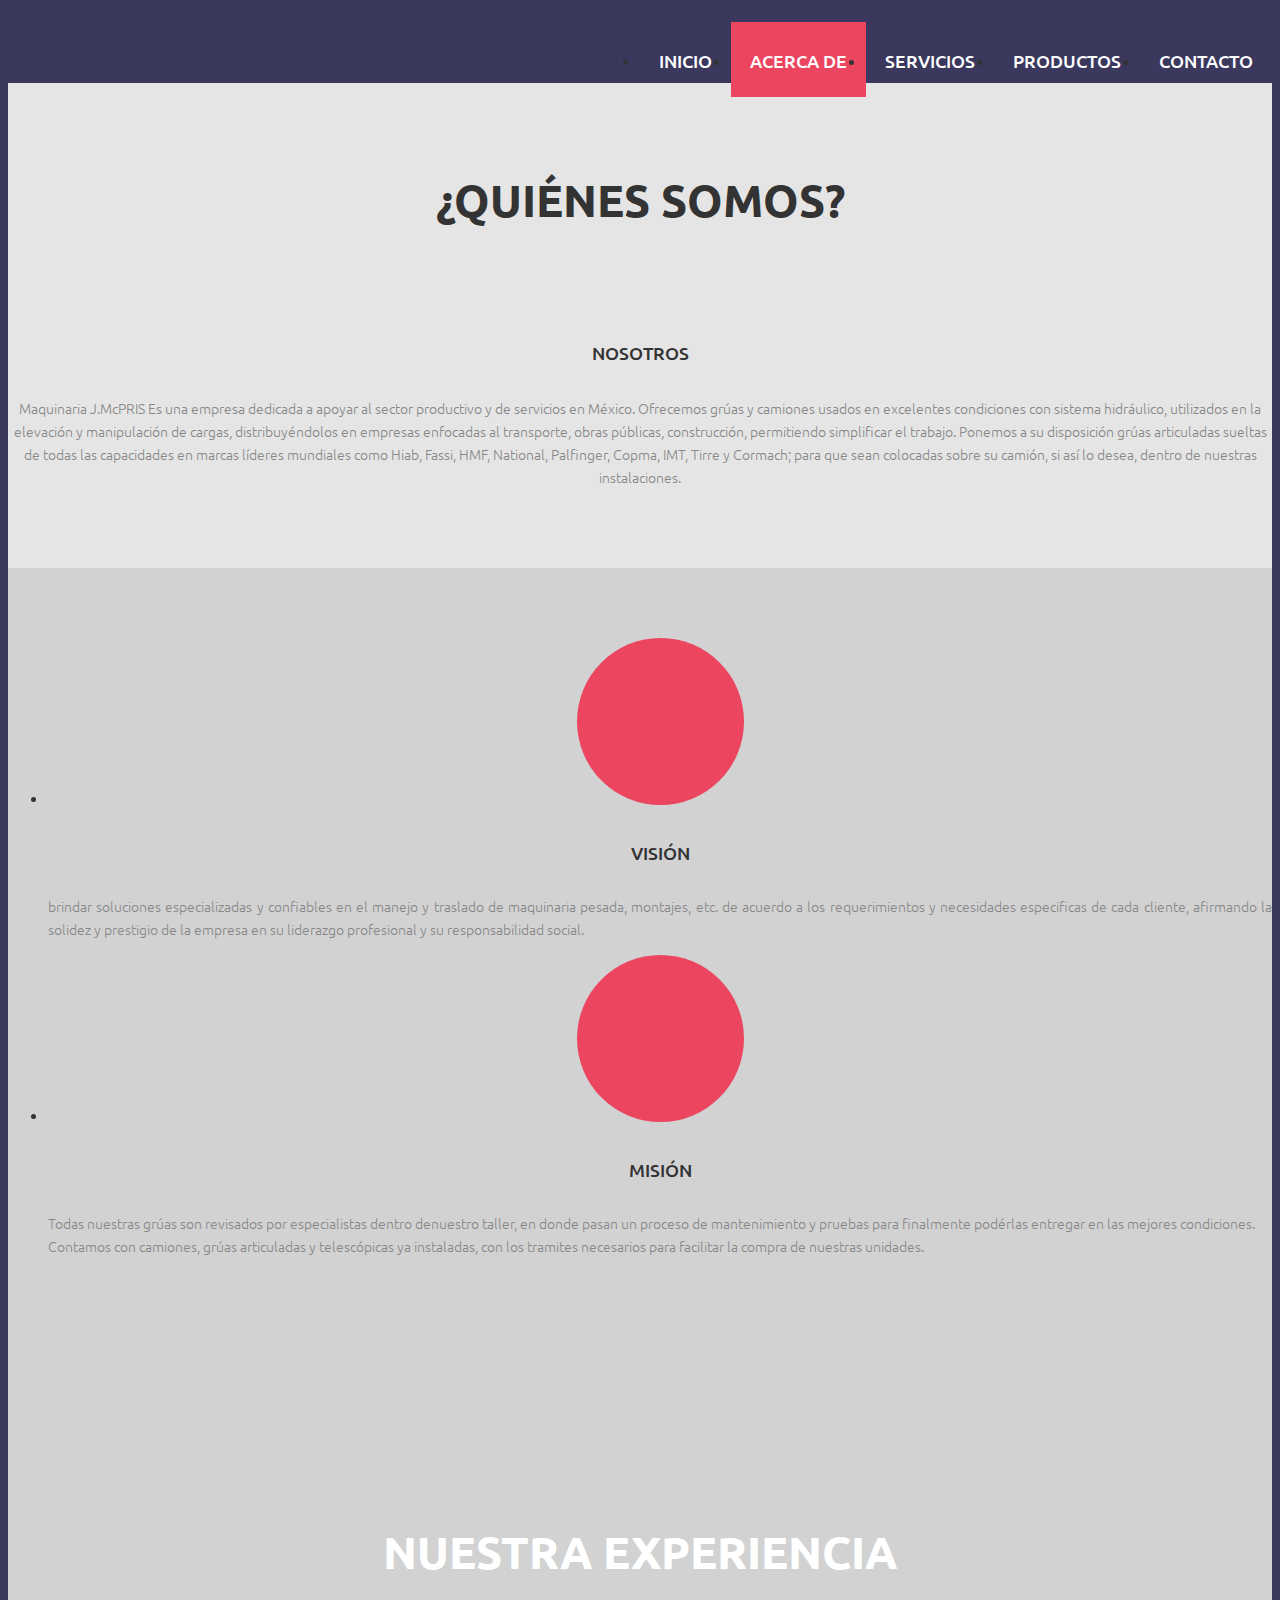
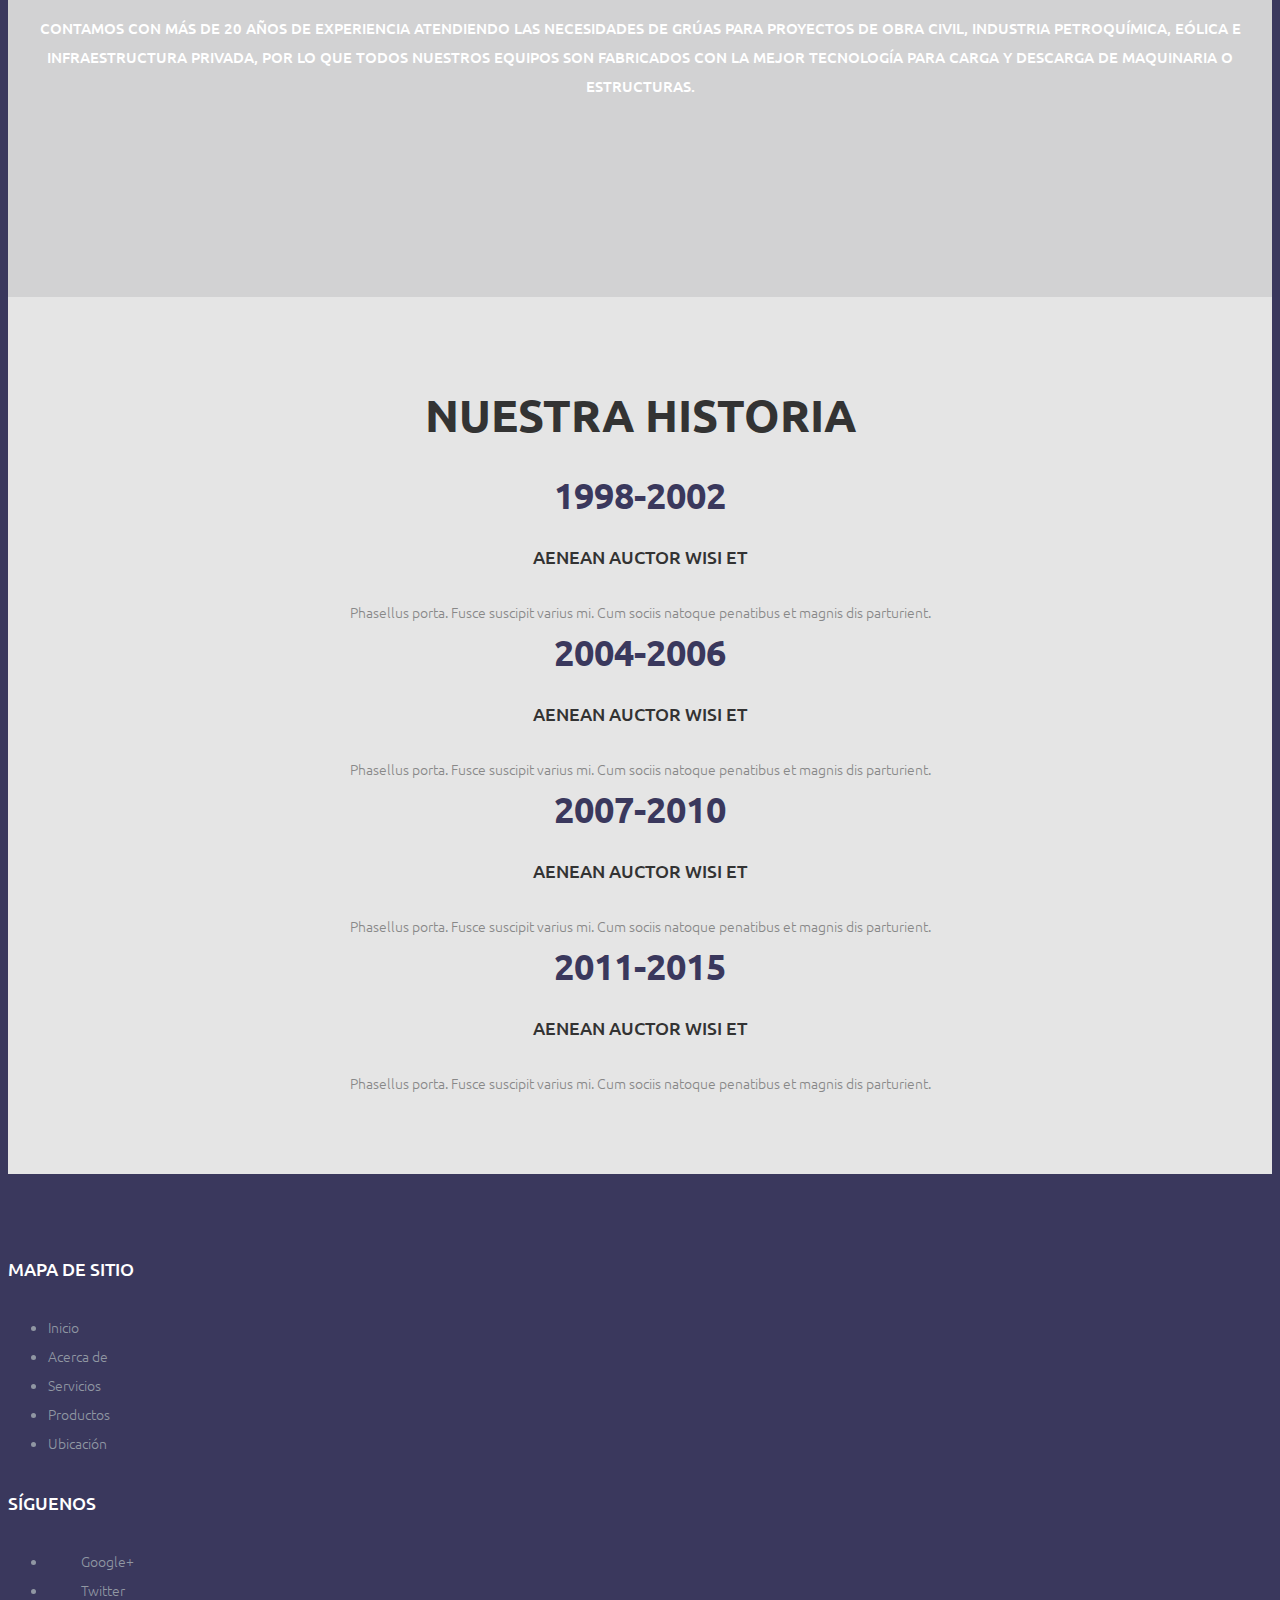
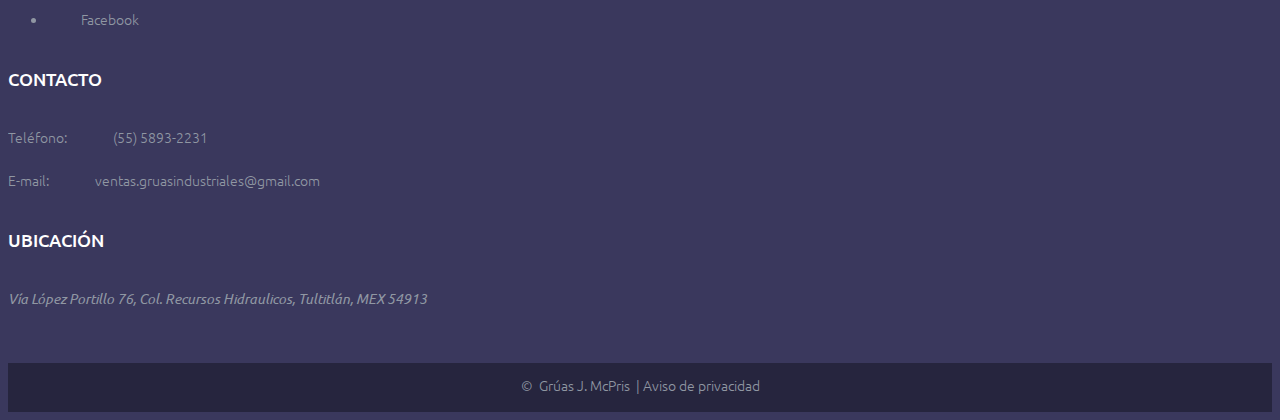
==== acercade.html @ 07f2b28d "favico" ====
<!DOCTYPE html>
<html lang="en">
<head>
    <title>.:: Maquinaria J.McPRIS ::. | Acerca de</title>
    <meta charset="utf-8">
    <meta name="description" content="Grúas J. McPris se encuentra en Vía López Portillo 76, Col. Recursos Hidraulicos, Tultitlán, Estado de México. Servicio y calidad en Venta de Grúas Industriales" /><meta name="keywords" content="Grúas J. McPris, Venta de Grúas Industriales, Col. Recursos Hidraulicos, Tultitlán, Estado de México" />
    <meta property="og:type" content="business.business" />
    <meta property="og:url" content="http://www.maquinariajmcpris.com/" />
    <meta property="og:title" content="Grúas J. McPris" />
    <meta property="business:contact_data:street_address" content="Vía López Portillo 76" />
    <meta property="business:contact_data:locality" content="Tultitlán" />
    <meta property="business:contact_data:region" content="MEX" />
    <meta property="business:contact_data:postal_code" content="54913" />
    <meta property="business:contact_data:country_name" content="MX" />
    <meta property="business:contact_data:phone_number" content="(55) 5893-2231" />
    <meta property="business:contact_data:website" content="http://www.maquinariajmcpris.com/" />
    <meta property="place:location:latitude" content="19.61927100000000" />
    <meta property="place:location:longitude" content="-99.17303300000000" />
    <meta property="business:hours:day" content="Lunes" />
    <meta property="business:hours:start" content="9:00" />
    <meta property="business:hours:end" content="18:00" />
    <meta property="business:hours:day" content="Martes" />
    <meta property="business:hours:start" content="9:00" />
    <meta property="business:hours:end" content="18:00" />
    <meta property="business:hours:day" content="Miércoles" />
    <meta property="business:hours:start" content="9:00" />
    <meta property="business:hours:end" content="18:00" />
    <meta property="business:hours:day" content="Jueves" />
    <meta property="business:hours:start" content="9:00" />
    <meta property="business:hours:end" content="18:00" />
    <meta property="business:hours:day" content="Viernes" />
    <meta property="business:hours:start" content="9:00" />
    <meta property="business:hours:end" content="18:00" />
    <meta property="business:hours:day" content="Sábado" />
    <meta property="business:hours:start" content="9:00" />
    <meta property="business:hours:end" content="15:00" />
    <link rel="icon" href="images/icon.ico" type="image/x-icon">
    <link rel="stylesheet" href="css/grid.css">
    <link rel="stylesheet" href="css/style.css">
    <script src="https://cdnjs.cloudflare.com/ajax/libs/jquery/3.1.1/jquery.min.js" charset="utf-8"></script>
    <script src="js/jquery-migrate-1.2.1.js"></script>
    <script src="js/device.min.js"></script>
  </head>
  <body>
    <div class="page">
      <header>
        <div id="stuck_container" class="stuck_container">
          <div class="container">
            <a href="index.html"><img src="images/logo.png" alt=""/></a>
            <nav class="nav">
              <ul data-type="navbar" class="sf-menu">
                <li><a href="index.html">Inicio</a>
                </li>
                <li class="active"><a href="acercade.html">Acerca de</a>
                  <!-- <ul>
                    <li><a href="#">Lorem ipsum dolor</a></li>
                    <li><a href="#">Conse ctetur adipisicing</a></li>
                    <li><a href="#">Elit sed do eiusmod</a>
                      <ul>
                        <li><a href="#">Lorem ipsum dolor</a></li>
                        <li><a href="#">Conse adipisicing</a></li>
                        <li><a href="#">Sit amet dolore</a></li>
                      </ul>
                    </li>
                    <li><a href="#">Incididunt ut labore</a></li>
                    <li><a href="#">Et dolore magna</a></li>
                    <li><a href="#">Ut enim ad minim</a></li>
                  </ul> -->
                </li>
                <li><a href="servicios.html">Servicios</a>
                </li>
                <li><a href="productos.html">Productos</a>
                </li>
                <li><a href="contacto.html">Contacto</a>
                </li>
              </ul>
            </nav>
          </div>
        </div>
      </header>
      <main>
        <section class="well center bg-color">
          <div class="container">
            <h2>¿Quiénes Somos?</h2><img src="images/page-2_img01.jpg" alt="">
            <h5>Nosotros</h5>
            <p class="txt1">Maquinaria J.McPRIS Es una empresa dedicada a apoyar al sector productivo y de servicios en México.
              Ofrecemos grúas y camiones usados en excelentes condiciones con sistema hidráulico, utilizados en la elevación y manipulación de cargas, distribuyéndolos en empresas enfocadas al  transporte, obras públicas, construcción, permitiendo simplificar el trabajo.
              Ponemos a su disposición grúas articuladas sueltas de todas las capacidades en marcas líderes mundiales como  Hiab, Fassi, HMF, National, Palfinger, Copma, IMT, Tirre y Cormach; para que sean colocadas sobre su camión, si así lo desea, dentro de nuestras instalaciones.
            </p>
          </div>
        </section>
        <section class="well center">
          <div class="container">
            <ul class="row product-list">
              <li class="grid_6">
                <div class="icon2 fa-user"></div>
                <h5>Visión</h5>
                <p align="justify">brindar soluciones especializadas y confiables en el manejo y traslado de maquinaria pesada, montajes, etc.  de acuerdo a los requerimientos y necesidades especificas de cada cliente, afirmando la solidez y prestigio de la empresa en su liderazgo profesional y su responsabilidad social.</p>
              </li>
              <li class="grid_6">
                <div class="icon2 fa-wrench"></div>
                <h5>Misión</h5>
                <p align="justify">
                  Todas nuestras grúas son revisados por especialistas dentro denuestro taller, en donde pasan un proceso de mantenimiento y pruebas  para finalmente podérlas entregar en las mejores condiciones.
                  <br>Contamos con camiones, grúas articuladas y telescópicas ya instaladas, con los tramites necesarios para facilitar la compra de nuestras unidades.
                </p>
              </li>
            </ul>
          </div>
        </section>
        <section data-mobile="true" class="well3 center parallax" style="background-image: url(images/parallax2.jpg);">
          <div class="container">
            <h2>Nuestra Experiencia</h2>
            <h6>Contamos con más de 20 años de experiencia atendiendo las necesidades de grúas para proyectos de obra civil, industria petroquímica, eólica e infraestructura privada, por lo que todos nuestros equipos son fabricados con la mejor tecnología para carga y descarga de maquinaria o estructuras.</h6>

          </div>
        </section>
        <section class="well center bg-color">
          <div class="container">
            <h2>Nuestra Historia</h2>
            <div class="row">
              <article class="grid_3"><span>1998-2002</span>
                <h5>Aenean auctor wisi et</h5>
                <p class="txt1">Phasellus porta. Fusce suscipit varius mi. Cum sociis natoque penatibus et magnis dis parturient.</p>
              </article>
              <article class="grid_3"><span>2004-2006</span>
                <h5>Aenean auctor wisi et</h5>
                <p class="txt1">Phasellus porta. Fusce suscipit varius mi. Cum sociis natoque penatibus et magnis dis parturient.</p>
              </article>
              <article class="grid_3"><span>2007-2010</span>
                <h5>Aenean auctor wisi et</h5>
                <p class="txt1">Phasellus porta. Fusce suscipit varius mi. Cum sociis natoque penatibus et magnis dis parturient.</p>
              </article>
              <article class="grid_3"><span>2011-2015</span>
                <h5>Aenean auctor wisi et</h5>
                <p class="txt1">Phasellus porta. Fusce suscipit varius mi. Cum sociis natoque penatibus et magnis dis parturient.</p>
              </article>
            </div>
          </div>
        </section>
      </main>
      <footer>
        <section class="well1 ins1 mobile-center">
          <div class="container">
            <div class="row">
              <div class="grid_3">
                <h5>Mapa de Sitio</h5>
                <nav>
                  <ul>
                    <li><a href="index.html">Inicio</a></li>
                    <li><a href="acercade.html">Acerca de</a></li>
                    <li><a href="servicios.html">Servicios</a></li>
                    <li><a href="productos.html">Productos</a></li>
                    <li><a href="contacto.html">Ubicación</a></li>
                  </ul>
              </div>
              <div class="grid_2">
                <h5>Síguenos</h5>
                <ul>
                  <li><a href="#" target="_blank" class="fa-google-plus"><span>Google+</span></a></li>
                  <li><a href="https://twitter.com/ventasgruasind1" target="_blank" class="fa-twitter"><span>Twitter</span></a></li>
                  <li><a href="https://www.facebook.com/maquinaria.jmcpris/" target="_blank" class="fa-facebook"><span>Facebook</span></a></li>
                </ul>
              </div>
              <div class="grid_4">
                <h5>Contacto</h5>
                <dl>
                  <dt>Teléfono:</dt>
                  <dd><a href="callto:#">&nbsp;(55) 5893-2231</a></dd>
                </dl>
                <dl>
                  <dt>E-mail:</dt>
                  <dd><a href="mailto:ventas.gruasindustriales@gmail.com">&nbsp;ventas.gruasindustriales@gmail.com</a></dd>
                </dl>
              </div>
              <div class="grid_3">
                <h5>Ubicación</h5>
                <address>Vía López Portillo 76, Col. Recursos Hidraulicos, Tultitlán, MEX 54913</address>
              </div>
            </div>
          </div>
        </section>
        <section class="copyright presentacion">
          <div class="container">© <span id="copyright-year"></span>&nbsp;Grúas J. McPris&nbsp;<a href="index-5.html"> | Aviso de privacidad</a>
          </div>
        </section>
      </footer>
    </div>
    <script src="js/script.js"></script>
  </body></html>
---- css/style.css ----
@charset "UTF-8";
@import url(animate.css);
@import url(font-awesome/4.3.0/css/font-awesome.min.css);
@import url(http://fonts.googleapis.com/css?family=Ubuntu:300,400,500,700);
@import url(fl-glypho.css);
/*========================================================
                      Main Styles
=========================================================*/
body {
  background: #3a385d;
  color: #333;
  font: 400 14px/29px "Ubuntu", sans-serif;
  -webkit-text-size-adjust: none;
}

img {
  max-width: 100%;
  height: auto;
}

h1 a:hover, h2 a:hover, h3 a:hover, h4 a:hover, h5 a:hover, h6 a:hover {
  text-decoration: underline;
}

h2 {
  font-size: 45px;
  font-weight: 700;
  line-height: 48px;
  text-transform: uppercase;
}

h3 {
  font-size: 35px;
  font-weight: 700;
  line-height: 38px;
}

h4 {
  font-size: 24px;
  font-weight: 700;
}

h5 {
  font-size: 18px;
  font-weight: 500;
  text-transform: uppercase;
}

h6 {
  font-size: 15px;
  font-weight: 500;
  text-transform: uppercase;
}

p a:hover, .marked-list a:hover, .list a:hover {
  text-decoration: underline;
}
p .fa, .marked-list .fa, .list .fa {
  text-decoration: none;
}

p {
  color: #888888;
  font-weight: 300;
}

time {
  display: block;
}

a {
  font: inherit;
  color: inherit;
  text-decoration: none;
  -moz-transition: 0.3s;
  -o-transition: 0.3s;
  -webkit-transition: 0.3s;
  transition: 0.3s;
}
a:focus {
  outline: none;
}
a:active {
  background-color: transparent;
}

a[href^="tel:"],
a[href^="callto:"] {
  color: inherit;
  text-decoration: none;
}

dt {
  font-size: 18px;
  font-weight: 500;
  text-transform: uppercase;
}

dd {
  color: #888888;
  font-weight: 300;
  line-height: 23px;
}

dl + a[href^="mailto:"] {
  display: inline-block;
  margin-top: 30px;
  color: #ec4560;
  font-weight: 300;
  font-size: 18px;
}
dl + a[href^="mailto:"]:hover {
  text-decoration: underline;
}

strong {
  font-weight: 700;
}

.fa {
  line-height: inherit;
}

[class*='fa-']:before {
  font-weight: 400;
  font-family: "FontAwesome";
}

.page {
  overflow: hidden;
  min-height: 500px;
}
.lt-ie9 .page {
  min-width: 1200px;
}

.center {
  text-align: center;
}

.list img {
  -moz-transition: 0.3s all ease;
  -o-transition: 0.3s all ease;
  -webkit-transition: 0.3s all ease;
  transition: 0.3s all ease;
}
.list a:hover img {
  -webkit-box-shadow: 4px 4px 16px 0 rgba(0, 0, 0, 0.2);
  -moz-box-shadow: 4px 4px 16px 0 rgba(0, 0, 0, 0.2);
  box-shadow: 4px 4px 16px 0 rgba(0, 0, 0, 0.2);
}

@media (max-width: 767px) {
  .mobile-center {
    text-align: center;
  }
}
.mg-add {
  margin-top: -6px;
}

/*=======================================================
                       Main Layout
=========================================================*/
* + .row {
  margin-top: 42px;
}

* + .off1 {
  margin-top: 37px;
}

* + .off2 {
  margin-top: 30px;
}

.icon + *,
.icon2 + * {
  margin-top: 26px;
}

* + p {
  margin-top: 6px;
}

* + .txt1 {
  margin-top: 5px;
}

h3 + h6 {
  margin-top: 18px;
}

h6 + p {
  margin-top: 13px;
}

h2 + img {
  margin-top: 43px;
}

img + h5 {
  margin-top: 24px;
}

h2 + dl,
dd + dt {
  margin-top: 36px;
}

dt + dd {
  margin-top: 5px;
}

p + .btn {
  margin-top: 34px;
}

.row + .btn {
  margin-top: 40px;
}

/*=======================================================
                        Components
=========================================================*/
/*==================     Brand     ======================*/
.brand {
  position: relative;
  display: inline-block;
  margin-top: 24px;
  padding-left: 53px;
  font-size: 35px;
  font-weight: 700;
  line-height: 35px;
  text-transform: uppercase;
  color: #fff;
}
.brand:before {
  position: absolute;
  top: 2px;
  left: -5px;
  display: inline-block;
  font-size: 55px;
  color: #ef8b16;
}
.brand a:hover {
  text-decoration: none;
}
@media (min-width: 768px) and (max-width: 979px) {
  .brand {
    margin-left: 20px;
  }
}

/*==================  Backgrounds  ======================*/
.bg-primary {
  background: #ec4560;
}

.bg-color {
  background: #e5e5e5;
}

/*==================     Icons     ======================*/
.fa-facebook,
.fa-twitter,
.fa-google-plus {
  position: relative;
  padding-left: 33px;
}
.fa-facebook:before,
.fa-twitter:before,
.fa-google-plus:before {
  position: absolute;
  top: -6px;
  left: 0;
}

.icon,
.icon2 {
  position: relative;
  display: inline-block;
  width: 143px;
  height: 143px;
  line-height: 143px;
  font-size: 65px;
  text-align: center;
  color: #fff;
  background: #ec4560;
  -webkit-border-radius: 50%;
  -moz-border-radius: 50%;
  border-radius: 50%;
}
.icon:before,
.icon2:before {
  position: absolute;
  top: 0;
  right: 0;
  bottom: 0;
  left: 0;
}
.icon ~ h5,
.icon2 ~ h5 {
  line-height: 25px;
}
.icon ~ p,
.icon2 ~ p {
  line-height: 23px;
}
@media (min-width: 768px) and (max-width: 979px) {
  .icon,
  .icon2 {
    width: 114px;
    height: 114px;
    line-height: 114px;
  }
}

.icon2 {
  width: 167px;
  height: 167px;
  line-height: 167px;
  font-size: 60px;
  background: #ec4560;
}

/*==================     Images    ======================*/
.img img {
  width: 100%;
}
.img span {
  position: relative;
  display: block;
  padding: 13px 13px;
  font-size: 18px;
  font-weight: 500;
  line-height: 24px;
  text-transform: uppercase;
  background: transparent;
  z-index: 3;
  overflow: hidden;
  -moz-transition: 0.3s all ease;
  -o-transition: 0.3s all ease;
  -webkit-transition: 0.3s all ease;
  transition: 0.3s all ease;
}
.img span:before {
  content: "";
  position: absolute;
  top: 0;
  right: 0;
  bottom: 0;
  left: 0;
  background: #e5e5e5;
  z-index: -2;
}
.img span:after {
  content: "";
  position: absolute;
  top: 0;
  bottom: 0;
  left: 0;
  right: 100%;
  background: #ec4560;
  z-index: -1;
  -moz-transition: 0.3s all ease;
  -o-transition: 0.3s all ease;
  -webkit-transition: 0.3s all ease;
  transition: 0.3s all ease;
}
.img:hover span {
  color: #fff;
  background: #ec4560;
}
.img:hover span:after {
  right: 0;
}

/*==================    Buttons    ======================*/
.btn {
  display: inline-block;
  width: 146px;
  padding: 16px;
  font-size: 15px;
  font-weight: 500;
  line-height: 18px;
  text-transform: uppercase;
  text-align: center;
  color: #fff;
  background: #ec4560;
  -moz-box-sizing: border-box;
  -webkit-box-sizing: border-box;
  box-sizing: border-box;
}
.btn:hover {
  background: #ec4560;
}
.btn:active {
  background: #ca7009;
}

/*==================      Post      ======================*/
.post p {
  color: #2b2d31;
}

/*==================     Banner    ======================*/
.banner_wr {
  position: relative;
  min-height: 171px;
}

.banner {
  position: absolute;
  top: -187px;
}
.banner:before, .banner:after {
  display: table;
  content: "";
  line-height: 0;
}
.banner:after {
  clear: both;
}
.banner li {
  width: 33.33333333%;
  padding: 33px 40px 0;
  float: left;
  color: #fff;
  background: #3a385d;
  -moz-box-sizing: border-box;
  -webkit-box-sizing: border-box;
  box-sizing: border-box;
}
.banner li:first-child {
  background: #3a385d;
}
.banner li:last-child {
  background: #3a385d;
}
.banner h3,
.banner h6 {
  text-transform: uppercase;
}
.banner p {
  line-height: 23px;
  color: #fff;
}
.banner .btn:hover {
  background: #fff;
  color: #ec4560;
}
@media (max-width: 1199px) {
  .banner {
    position: static;
  }
}
@media (max-width: 767px) {
  .banner li {
    padding: 33px 40px;
    width: 100%;
  }
  .banner li:first-child {
    margin-top: 33px;
  }
  .banner li + li {
    margin-top: 33px;
  }
}

/*==================     Quote     ======================*/
blockquote img {
  -webkit-border-radius: 50%;
  -moz-border-radius: 50%;
  border-radius: 50%;
}
blockquote p {
  line-height: 23px;
}
blockquote cite {
  display: block;
  font-size: 18px;
  font-weight: 300;
  text-transform: uppercase;
  color: white;
}
blockquote cite strong {
  font-weight: 500;
}
blockquote img + p {
  margin-top: 26px;
}
blockquote p + cite {
  margin-top: 15px;
}

/*==================   Product list   ===================*/
.product-list li:nth-child(1) .icon {
  background: #ec4560;
}
.product-list li:nth-child(2) .icon {
  background: #ec4560;
}
.product-list li:nth-child(4) .icon {
  background: #ec4560;
}
.product-list li:nth-child(5) .icon {
  background: #ec4560;
}
.product-list li:nth-child(6) .icon {
  background: #ec4560;
}
@media (max-width: 767px) {
  .product-list li + li[class*="grid_"] {
    margin-top: 60px;
  }
}

.product-list2 li:first-child figcaption {
  background: #eb7f0f;
}
.product-list2 li:last-child figcaption {
  background: #f79912;
}

.product-list3 li {
  padding: 32px 18px 41px 39px;
  background: #ec4560;
  -moz-box-sizing: border-box;
  -webkit-box-sizing: border-box;
  box-sizing: border-box;
}
.product-list3 li * {
  color: #fff;
}
.product-list3 li h6 + p {
  margin-top: 16px;
}
.product-list3 li:first-child {
  background: #eb7f0f;
}
.product-list3 li:last-child {
  background: #f79912;
}
.product-list3 li .btn:hover {
  color: #ec4560;
  background: #fff;
}

/*==================   Index List  ======================*/
.index-list {
  counter-reset: li;
}
.index-list li:before {
  content: counter(li,decimal-leading-zero);
  counter-increment: li;
  display: inline-block;
  width: 167px;
  height: 167px;
  line-height: 167px;
  font-size: 60px;
  color: #fff;
  background: #ec4560 ;
  -webkit-border-radius: 50%;
  -moz-border-radius: 50%;
  border-radius: 50%;
}
.index-list li p {
  line-height: 23px;
}
.index-list li h5 {
  margin-top: 26px;
}
.index-list li h5 + p {
  margin-top: 0;
}
.index-list li p + .btn {
  margin-top: 40px;
}
.index-list li h5 a:hover {
  text-decoration: none;
  color: #ec4560;
}
.index-list li.grid_1:nth-child(12n + 13),
.index-list li.grid_2:nth-child(6n + 7),
.index-list li.grid_3:nth-child(4n + 5),
.index-list li.grid_4:nth-child(3n + 4),
.index-list li.grid_6:nth-child(2n + 3) {
  clear: left;
}
@media (max-width: 767px) {
  .index-list li + [class*="grid_"] {
    margin-top: 60px;
  }
}

/*==================       Figure     ===================*/
figure img {
  width: 100%;
}

.figure figcaption {
  padding: 24px 38px 28px;
  color: #fff;
  background: #ec4560;
}
.figure figcaption p {
  color: #fff;
}
.figure figcaption * + .txt1 {
  margin-top: 14px;
}

.figure2 figcaption {
  padding: 11px 11px 21px;
  background: #d2d2d3;
}

/*==================       Article     ===================*/
article span {
  font-size: 36px;
  font-weight: 700;
  color: #3a385d;
}
article span + h5 {
  margin-top: 24px;
}
@media (max-width: 767px) {
  article[class*="grid_"] + article[class*="grid_"] {
    margin-top: 60px;
  }
}

/*==================       Texts      ===================*/
.txt1 {
  line-height: 23px;
}

/*========================   Menu   ==========================*/
.sf-menu {
  display: inline-block;
}
.sf-menu:before, .sf-menu:after {
  display: table;
  content: "";
  line-height: 0;
}
.sf-menu:after {
  clear: both;
}
.sf-menu > li {
  position: relative;
  float: left;
}
.sf-menu > li + li {
  margin-left: 0;
}
.sf-menu a {
  display: block;
}

.sf-menu > li > a {
  padding: 36px 19px 33px;
  font-size: 18px;
  font-weight: 500;
  line-height: 6px;
  text-transform: uppercase;
  color: #FFF;
}
.sf-menu > li.sfHover > a, .sf-menu > li > a:hover {
  color: #ec4560;
background: #3a385d;
}
.sf-menu > li.active > a {
  color: white;
  background: #ec4560;
}

.sf-menu ul {
  display: none;
  position: absolute;
  top: 100%;
  width: 244px;
  background: #36383c;
  z-index: 999999;
  -moz-box-sizing: border-box;
  -webkit-box-sizing: border-box;
  box-sizing: border-box;
}

.sf-menu ul > li {
  position: relative;
}
.sf-menu ul > li > a {
  padding: 13px 41px;
  font-size: 14px;
  font-weight: 300;
  color: #9097a3;
}
.sf-menu ul > li.sfHover > a, .sf-menu ul > li > a:hover {
  color: #ec4560;
}
.sf-menu ul > li + li {
  border-top: 1px solid #484a4d;
}

.sf-menu ul ul {
  position: absolute;
  top: 0;
  left: 100%;
  width: 244px;
  margin-top: 0;
  padding: 0;
  background: #3a385d;
  z-index: 4;
}

.sf-menu > li > ul > li > .sf-with-ul {
  position: relative;
}
.sf-menu > li > ul > li > .sf-with-ul:before {
  position: absolute;
  right: 19px;
  top: 0;
  margin-left: -6px;
  content: "";
  font: 400 16px/50px "FontAwesome";
  color: #ec4560;
}

@media (min-width: 768px) and (max-width: 979px) {
  .sf-menu li a {
    padding: 32px 12px 33px;
    font-size: 16px;
  }
}
@media (max-width: 767px) {
  .sf-menu {
    display: none;
  }
}
/*==================   RD Mobile Menu    =====================*/
.rd-mobilemenu {
  display: none;
  position: fixed;
  top: 0;
  left: 0;
  bottom: 0;
  z-index: 9999999;
  text-align: left;
  -moz-transition: 0.3s all ease;
  -o-transition: 0.3s all ease;
  -webkit-transition: 0.3s all ease;
  transition: 0.3s all ease;
}
.rd-mobilemenu.active {
  right: 0;
}

.rd-mobilemenu_ul {
  position: fixed;
  top: 56px;
  left: 0;
  bottom: 0;
  width: 240px;
  padding: 20px 0;
  color: #A5BFD2;
  background: #26253E;
  font-size: 14px;
  line-height: 20px;
  overflow: auto;
  -webkit-box-shadow: 5px 0 5px 0 rgba(0, 0, 0, 0.1);
  -moz-box-shadow: 5px 0 5px 0 rgba(0, 0, 0, 0.1);
  box-shadow: 5px 0 5px 0 rgba(0, 0, 0, 0.1);
  -moz-transform: translateX(-240px);
  -ms-transform: translateX(-240px);
  -o-transform: translateX(-240px);
  -webkit-transform: translateX(-240px);
  transform: translateX(-240px);
  -moz-transition: 0.3s ease;
  -o-transition: 0.3s ease;
  -webkit-transition: 0.3s ease;
  transition: 0.3s ease;
  -moz-transition: 0.3s cubic-bezier(0.55, 0, 0.1, 1);
  -o-transition: 0.3s cubic-bezier(0.55, 0, 0.1, 1);
  -webkit-transition: 0.3s cubic-bezier(0.55, 0, 0.1, 1);
  transition: 0.3s cubic-bezier(0.55, 0, 0.1, 1);
}
.rd-mobilemenu.active .rd-mobilemenu_ul {
  -moz-transform: translateX(0);
  -ms-transform: translateX(0);
  -o-transform: translateX(0);
  -webkit-transform: translateX(0);
  transform: translateX(0);
}
.rd-mobilemenu_ul a {
  display: block;
  padding: 9px 25px 11px;
}
.rd-mobilemenu_ul a:hover {
  background: #ec4560;
  color: #FFF;
}
.rd-mobilemenu_ul ul a {
  padding-left: 40px;
}
.rd-mobilemenu_ul ul ul a {
  padding-left: 60px;
}
.rd-mobilemenu_ul:after {
  content: '';
  display: block;
  height: 20px;
}

.rd-mobilepanel {
  display: none;
  position: fixed;
  top: 0;
  left: 0;
  right: 0;
  height: 56px;
  background: #26253E;
  color: #FFF;
  -webkit-box-shadow: 0 3px 3px 0 rgba(0, 0, 0, 0.1);
  -moz-box-shadow: 0 3px 3px 0 rgba(0, 0, 0, 0.1);
  box-shadow: 0 3px 3px 0 rgba(0, 0, 0, 0.1);
  z-index: 99999991;
}

.rd-mobilepanel_title {
  position: fixed;
  top: 4px;
  left: 56px;
  right: 56px;
  color: #FFF;
  font-size: 24px;
  line-height: 48px;
  text-overflow: ellipsis;
  white-space: nowrap;
}

.rd-mobilepanel_toggle {
  position: fixed;
  top: 4px;
  left: 8px;
  width: 48px;
  height: 48px;
}
.rd-mobilepanel_toggle span {
  position: relative;
  display: block;
  margin: auto;
  -moz-transition: all 0.3s ease;
  -o-transition: all 0.3s ease;
  -webkit-transition: all 0.3s ease;
  transition: all 0.3s ease;
}
.rd-mobilepanel_toggle span:after, .rd-mobilepanel_toggle span:before {
  content: "";
  position: absolute;
  left: 0;
  top: -8px;
  -moz-transition: all 0.3s ease;
  -o-transition: all 0.3s ease;
  -webkit-transition: all 0.3s ease;
  transition: all 0.3s ease;
}
.rd-mobilepanel_toggle span:after {
  top: 8px;
}
.rd-mobilepanel_toggle span:after, .rd-mobilepanel_toggle span:before, .rd-mobilepanel_toggle span {
  width: 24px;
  height: 4px;
  background-color: #FFF;
  backface-visibility: hidden;
  -webkit-border-radius: 2px;
  -moz-border-radius: 2px;
  border-radius: 2px;
}
.rd-mobilepanel_toggle span:before, .rd-mobilepanel_toggle span:after {
  -webkit-transition-duration: 0.3s, 0.3s;
  transition-duration: 0.3s, 0.3s;
  -webkit-transition-delay: 0.3s, 0s;
  transition-delay: 0.3s, 0s;
  -webkit-transition-property: top, -webkit-transform;
  transition-property: top, transform;
}
.rd-mobilepanel_toggle.active span {
  transition: background .3s 0s ease;
  background: transparent;
}
.rd-mobilepanel_toggle.active span:before, .rd-mobilepanel_toggle.active span:after {
  top: 0;
  -webkit-transition-delay: 0s, 0.3s;
  transition-delay: 0s, 0.3s;
}
.rd-mobilepanel_toggle.active span:before {
  -webkit-transform: rotate(45deg);
  -ms-transform: rotate(45deg);
  transform: rotate(45deg);
}
.rd-mobilepanel_toggle.active span:after {
  -webkit-transform: rotate(-45deg);
  -ms-transform: rotate(-45deg);
  transform: rotate(-45deg);
}

@media (max-width: 767px) {
  body {
    padding-top: 56px;
  }

  .rd-mobilemenu, .rd-mobilepanel {
    display: block;
  }
}
@media (max-width: 359px) {
  .rd-mobilepanel_title {
    font-size: 18px;
  }
}
/*==================  Stuck menu  ======================*/
.isStuck {
  background: #3a385d;
  z-index: 999;
}
.isStuck .sf-menu > li > a {

}
.isStuck .brand {
  margin-top: 12px;
}

@media only screen and (max-width: 979px) {
  .isStuck {
    display: none !important;
  }
}
/*==================     ToTop     ======================*/
.toTop {
  width: 50px;
  height: 50px;
  font-size: 34px;
  line-height: 48px;
  color: #ec4560;
  background: #fff;
  position: fixed;
  right: 66px;
  bottom: 180px;
  display: none;
  overflow: hidden;
  text-align: center;
  text-decoration: none;
  z-index: 20;
  -webkit-border-radius: 50%;
  -moz-border-radius: 50%;
  border-radius: 50%;
  -webkit-box-shadow: 4px 4px 16px 0 rgba(0, 0, 0, 0.3);
  -moz-box-shadow: 4px 4px 16px 0 rgba(0, 0, 0, 0.3);
  box-shadow: 4px 4px 16px 0 rgba(0, 0, 0, 0.3);
}
.toTop:hover {
  color: #fff;
  background: #ec4560;
  text-decoration: none;
}

@media only screen and (max-width: 1399px) {
  .toTop {
    display: none !important;
  }
}
/*==================  RD Parallax    ======================*/
.parallax {
  position: relative;
  overflow: hidden;
}
.parallax h2,
.parallax h5,
.parallax h6,
.parallax p {
  color: #fff;
}
.parallax_image, .parallax_pattern {
  position: absolute;
  top: 0;
  left: 0;
  right: 0;
  height: 100%;
  background-position: center center;
  will-change: transform;
}
.parallax_image {
  background-repeat: no-repeat;
  -webkit-background-size: cover;
  background-size: cover;
}
.parallax_pattern {
  background-repeat: repeat;
}
.parallax_cnt {
  position: relative;
}
.parallax h2 + h6 {
  margin-top: 16px;
}
.parallax h2 + p {
  margin-top: 18px;
}
.parallax h6 + p {
  margin-top: 16px;
}
.parallax .btn {
  background: #ec4560x  ;
}
.parallax .btn:hover {
  color: #ec4560;
  background: #fff;
}

header {
  background: #3a385d;
}
header .brand {
  float: left;
}
header .nav {
  float: right;
}
@media (max-width: 767px) {
  header {
    text-align: center;
    padding-bottom: 24px;
  }
  header .brand, header .nav {
    float: none;
  }
}

/*========================================================
                     CONTENT  Section
=========================================================*/
main {
  display: block;
  background: #d2d2d3;
}

/*==================      Well     ======================*/
.well {
  padding-top: 56px;
  padding-bottom: 65px;
}

.well1 {
  padding-top: 50px;
  padding-bottom: 68px;
}

.well2 {
  padding-top: 81px;
  padding-bottom: 111px;
}

.well3 {
  padding-top: 154px;
  padding-bottom: 162px;
}

.well4 {
  padding-top: 171px;
  padding-bottom: 180px;
}

.ins1 {
  padding-bottom: 50px;
}

/*========================================================
                     FOOTER  Styles
=========================================================*/
footer {
  font-weight: 300;
  color: #9097a3;
  background: #3a385d;
}
footer h5 {
  color: #fff;
}
footer a:hover {
  color: #ec4560;
}
footer dt,
footer dd {
  font-size: 14px;
  font-weight: 300;
  margin-top: 0;
  line-height: 29px;
  text-transform: none;
  color: #9097a3;
  display: inline-block;
}
footer h5 + * {
  margin-top: 14px;
}
footer * + h5 {
  margin-top: 35px;
}

.copyright {
  font-weight: 300;
  padding: 8px 0 12px;
  background: #26253E;
}
@media (max-width: 767px) {
  .copyright {
    text-align: center;
  }
}

.stuck_container{
  height: 75px !important;
}

.presentacion{
  text-align: center;
}
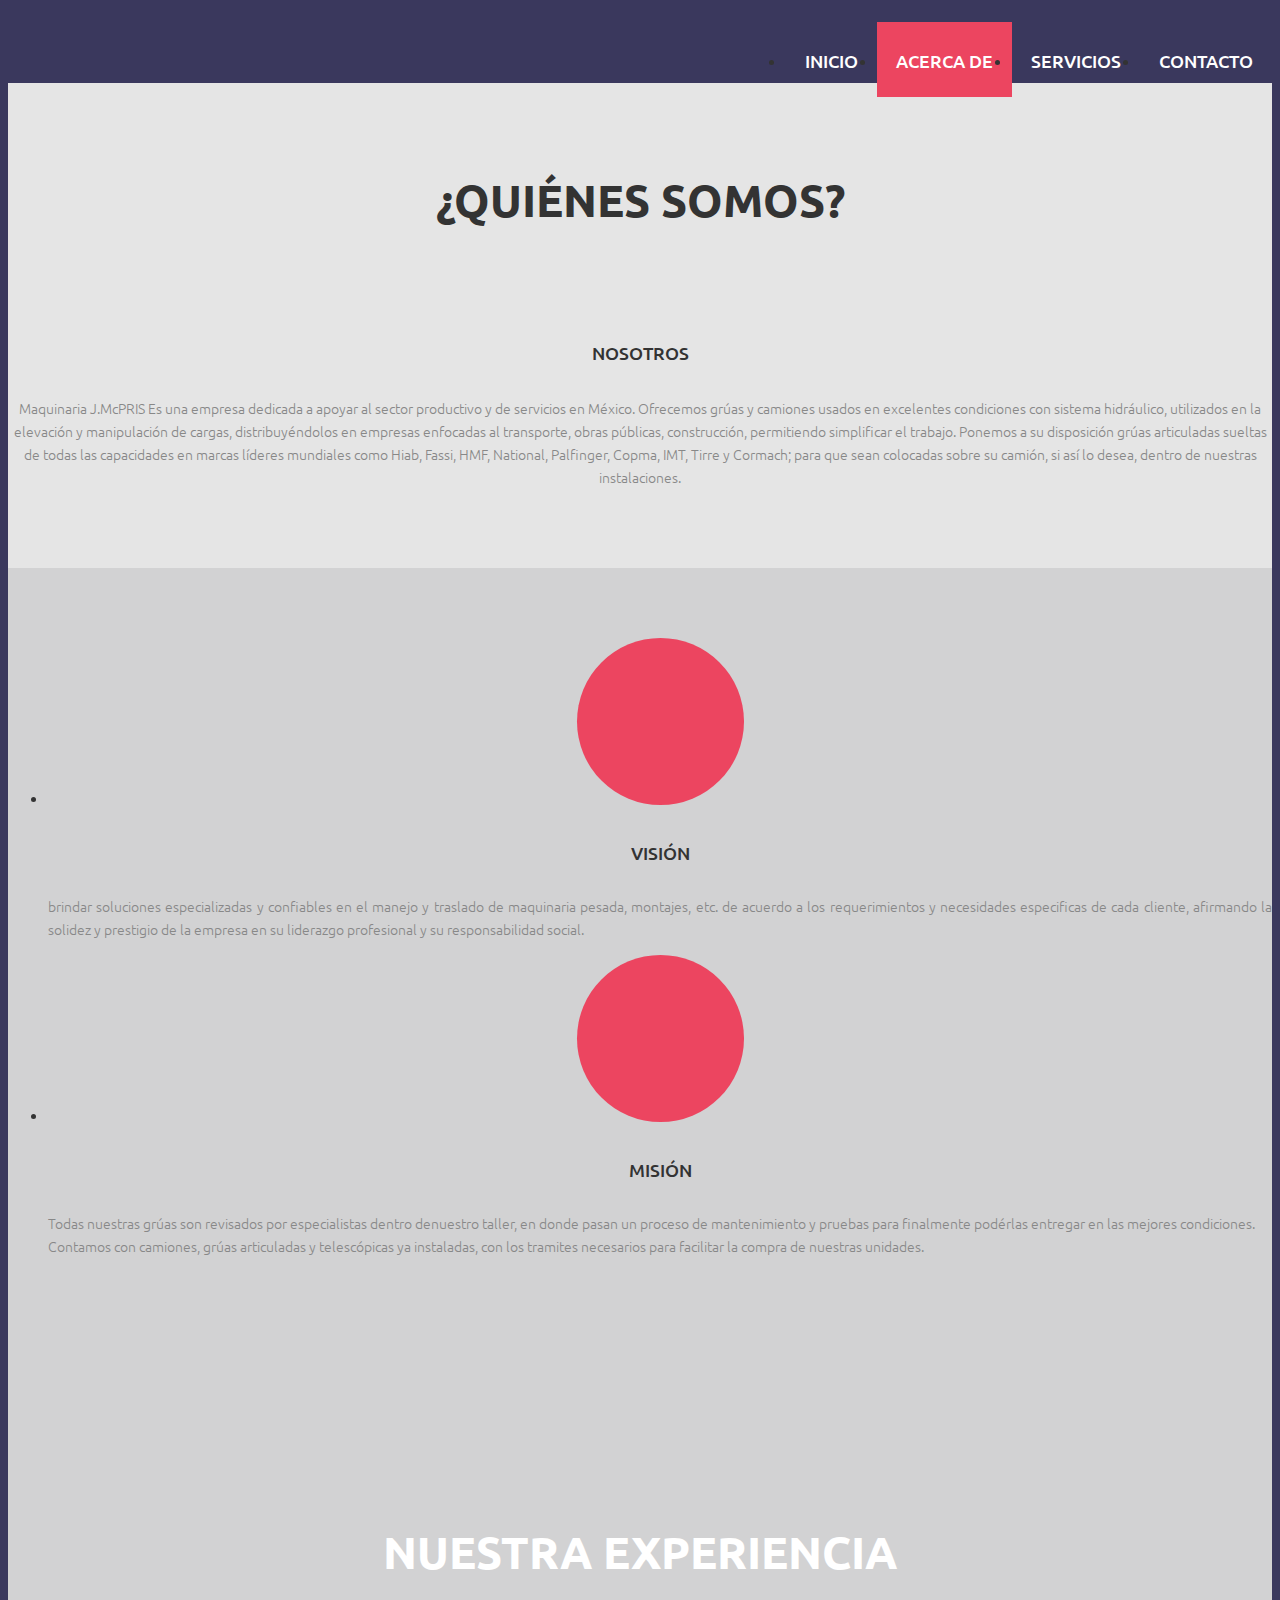
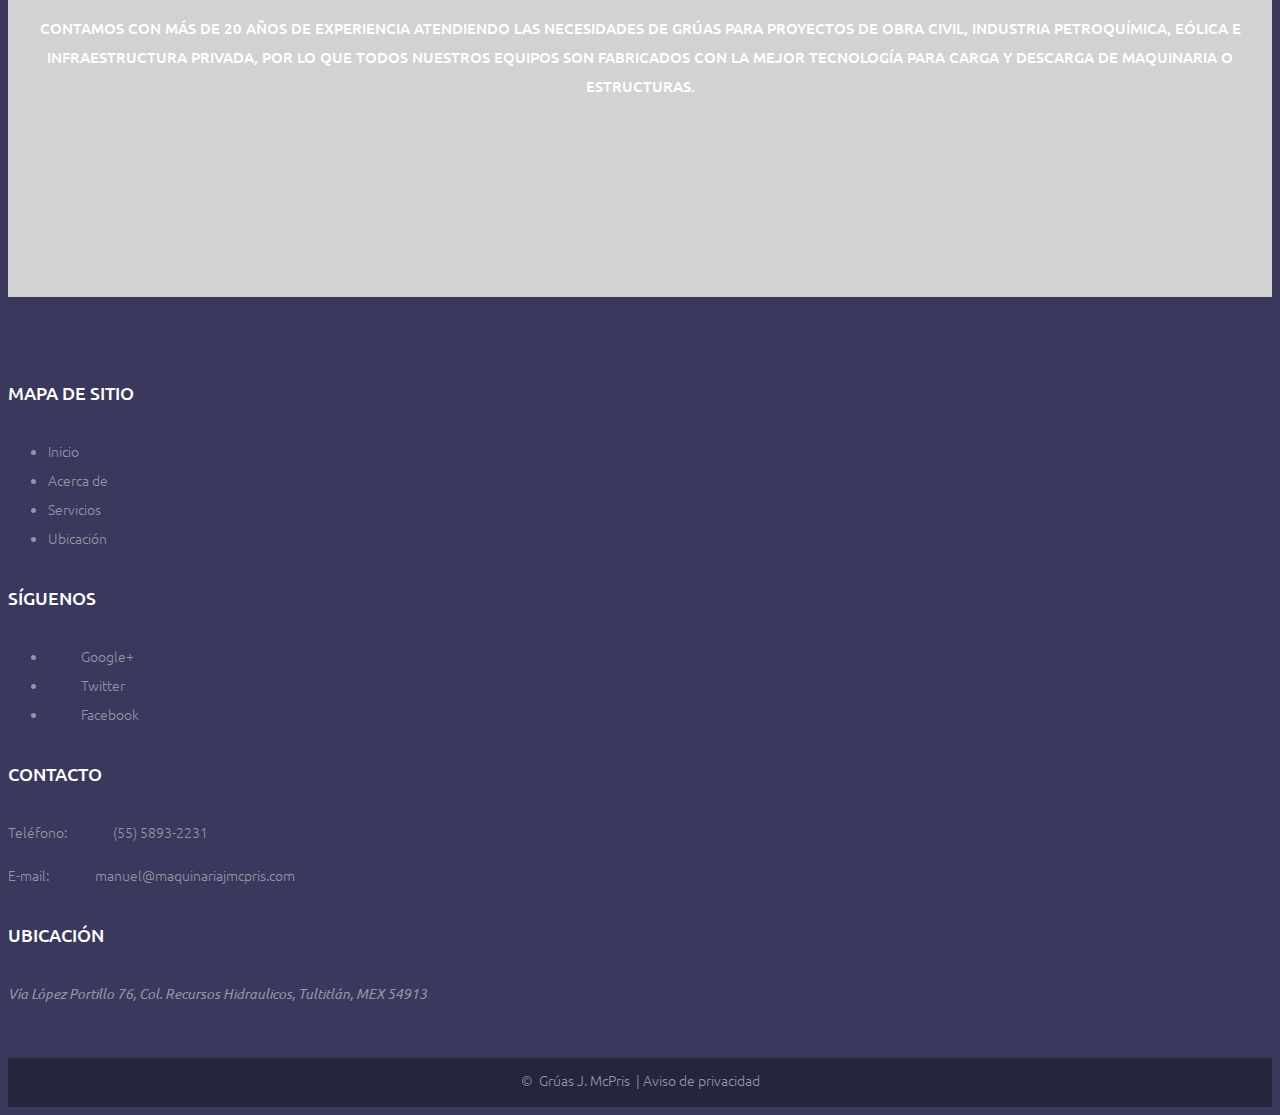
==== commit 32ed685e: "Detalles, despues de Godaddy =D" ====
--- a/acercade.html
+++ b/acercade.html
@@ -1,7 +1,7 @@
-<!DOCTYPE html>
+﻿<!DOCTYPE html>
 <html lang="en">
 <head>
-    <title>.:: Maquinaria J.McPRIS ::. | Acerca de</title>
+    <title>.:: Maquinaria J.McPRIS | Acerca de ::.</title>
     <meta charset="utf-8">
     <meta name="description" content="Grúas J. McPris se encuentra en Vía López Portillo 76, Col. Recursos Hidraulicos, Tultitlán, Estado de México. Servicio y calidad en Venta de Grúas Industriales" /><meta name="keywords" content="Grúas J. McPris, Venta de Grúas Industriales, Col. Recursos Hidraulicos, Tultitlán, Estado de México" />
     <meta property="og:type" content="business.business" />
@@ -69,8 +69,6 @@
                 </li>
                 <li><a href="servicios.html">Servicios</a>
                 </li>
-                <li><a href="productos.html">Productos</a>
-                </li>
                 <li><a href="contacto.html">Contacto</a>
                 </li>
               </ul>
@@ -115,7 +113,7 @@
 
           </div>
         </section>
-        <section class="well center bg-color">
+        <!-- <section class="well center bg-color">
           <div class="container">
             <h2>Nuestra Historia</h2>
             <div class="row">
@@ -137,7 +135,7 @@
               </article>
             </div>
           </div>
-        </section>
+        </section> -->
       </main>
       <footer>
         <section class="well1 ins1 mobile-center">
@@ -150,7 +148,7 @@
                     <li><a href="index.html">Inicio</a></li>
                     <li><a href="acercade.html">Acerca de</a></li>
                     <li><a href="servicios.html">Servicios</a></li>
-                    <li><a href="productos.html">Productos</a></li>
+                    <!-- <li><a href="productos.html">Productos</a></li> -->
                     <li><a href="contacto.html">Ubicación</a></li>
                   </ul>
               </div>
@@ -170,7 +168,7 @@
                 </dl>
                 <dl>
                   <dt>E-mail:</dt>
-                  <dd><a href="mailto:ventas.gruasindustriales@gmail.com">&nbsp;ventas.gruasindustriales@gmail.com</a></dd>
+                  <dd><a href="mailto:manuel@maquinariajmcpris.com">&nbsp;manuel@maquinariajmcpris.com</a></dd>
                 </dl>
               </div>
               <div class="grid_3">
